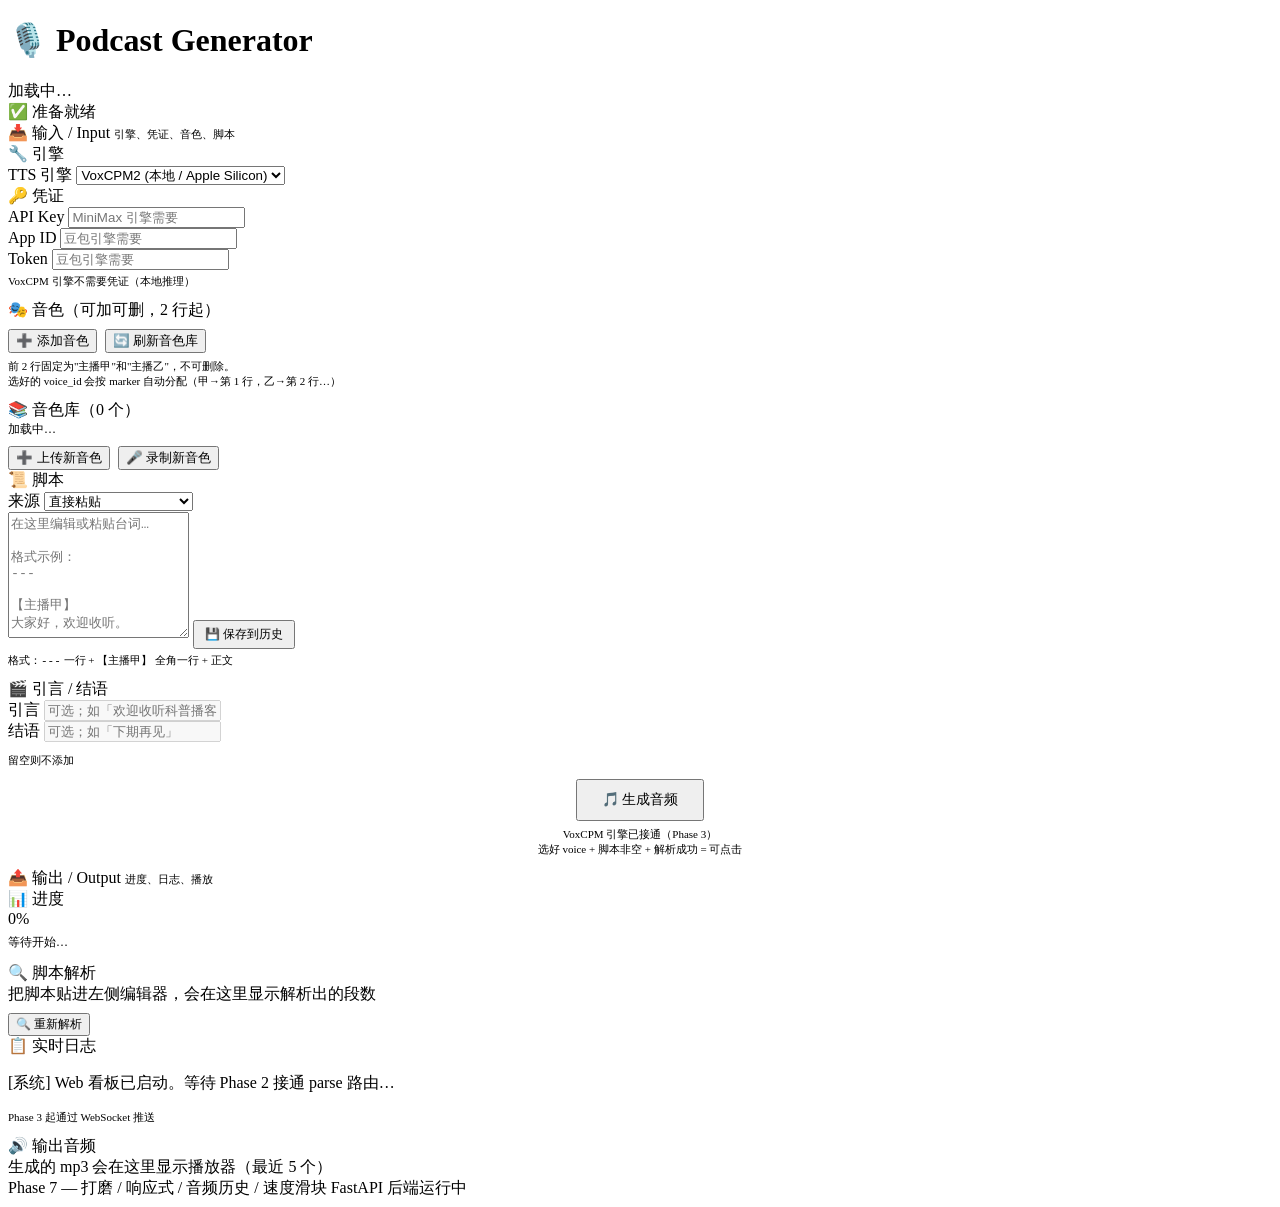
==== gui/web/static/index.html @ 58ce33dd "Initial commit: Web-based podcast generator (3 TTS engines) Patient-education podcast generator that" ====
<!DOCTYPE html>
<html lang="zh-CN">
<head>
  <meta charset="UTF-8">
  <meta name="viewport" content="width=device-width, initial-scale=1.0">
  <title>Podcast Generator — Web 看板</title>
  <link rel="stylesheet" href="/static/css/theme.css">
</head>
<body>
  <div class="app-root">
    <!-- 头部 -->
    <header class="app-header">
      <div>
        <h1>🎙️ Podcast Generator</h1>
        <span class="version" id="version-tag">加载中…</span>
      </div>
      <div>
        <span id="ws-status" class="disconnected"></span>
        <span id="status-text" class="status-ok">✅ 准备就绪</span>
      </div>
    </header>

    <!-- 两栏主体 -->
    <main class="app-body">
      <!-- ========== 左栏：输入 ========== -->
      <section class="column column-left">
        <div class="column-header">
          <span>📥 输入 / Input</span>
          <span style="font-size:11px; color:var(--color-text-light);">引擎、凭证、音色、脚本</span>
        </div>
        <div class="column-body">

          <!-- 引擎选择 -->
          <div class="section">
            <div class="section-title">🔧 引擎</div>
            <div class="form-row">
              <label class="form-label">TTS 引擎</label>
              <select id="engine-select" class="form-select">
                <option value="voxcpm">VoxCPM2 (本地 / Apple Silicon)</option>
                <option value="minimax">MiniMax (云端)</option>
                <option value="doubao">豆包 / 火山 (云端)</option>
              </select>
            </div>
          </div>

          <!-- 凭证 -->
          <div class="section">
            <div class="section-title">🔑 凭证</div>
            <div class="form-row">
              <label class="form-label">API Key</label>
              <input type="password" class="form-input" id="cred-api-key"
                     placeholder="MiniMax 引擎需要">
            </div>
            <div class="form-row">
              <label class="form-label">App ID</label>
              <input type="text" class="form-input" id="cred-app-id"
                     placeholder="豆包引擎需要">
            </div>
            <div class="form-row">
              <label class="form-label">Token</label>
              <input type="password" class="form-input" id="cred-token"
                     placeholder="豆包引擎需要">
            </div>
            <p style="font-size:11px; color:var(--color-text-light); margin-top:4px;"
               id="cred-hint">
              VoxCPM 引擎不需要凭证（本地推理）
            </p>
            <p id="cred-status" style="font-size:11px; margin-top:2px;"></p>
          </div>

          <!-- 音色列表（动态） -->
          <div class="section">
            <div class="section-title">🎭 音色（可加可删，2 行起）</div>
            <div id="voice-rows">
              <!-- JS 动态插入 -->
            </div>
            <button class="btn btn-secondary" id="add-voice-btn" style="margin-top:8px;">
              ➕ 添加音色
            </button>
            <button class="btn btn-ghost" id="reload-voices-btn" style="margin-top:8px; margin-left:4px;">
              🔄 刷新音色库
            </button>
            <p style="font-size:11px; color:var(--color-text-light); margin-top:6px;">
              前 2 行固定为"主播甲"和"主播乙"，不可删除。<br>
              选好的 voice_id 会按 marker 自动分配（甲→第 1 行，乙→第 2 行…）
            </p>
          </div>

          <!-- 音色库预览 -->
          <div class="section">
            <div class="section-title">📚 音色库（<span id="voice-count">0</span> 个）</div>
            <div id="voice-library-list" style="font-size:12px; max-height:240px; overflow-y:auto;">
              <div class="placeholder"><div>加载中…</div></div>
            </div>
            <button class="btn btn-secondary" id="upload-voice-btn" style="margin-top:8px;">
              ➕ 上传新音色
            </button>
            <button class="btn btn-ghost" id="record-voice-btn" style="margin-top:8px; margin-left:4px;">
              🎤 录制新音色
            </button>
            <input type="file" id="voice-file-input" accept=".wav,audio/wav"
                   style="display:none;">
            <div id="record-panel" style="display:none; margin-top:8px; padding:8px;
                                          background:var(--color-cream); border-radius:6px;">
              <div style="font-size:12px; margin-bottom:6px;">点击 🎤 开始录音，再点一次停止</div>
              <button class="btn btn-primary" id="record-toggle-btn">🎤 开始</button>
              <span id="record-status" style="margin-left:8px; font-size:12px; color:var(--color-text-light);">未录音</span>
              <div id="record-result" style="margin-top:8px;"></div>
            </div>
          </div>

          <!-- 脚本编辑器 -->
          <div class="section">
            <div class="section-title">📜 脚本</div>
            <div class="form-row">
              <label class="form-label">来源</label>
              <select id="script-source" class="form-select">
                <option value="paste">直接粘贴</option>
                <option value="import">导入历史</option>
                <option value="ai">AI 生成 (MiniMax M3)</option>
              </select>
            </div>

            <!-- 直接粘贴：默认就显示 textarea -->
            <div id="source-paste" class="source-panel">
              <textarea id="script-editor" class="form-textarea" rows="8"
                        placeholder="在这里编辑或粘贴台词…

格式示例：
---

【主播甲】
大家好，欢迎收听。

---

【主播乙】
今天聊脾脏硬度。"></textarea>
              <button class="btn btn-ghost" id="save-script-btn"
                      style="margin-top:6px; font-size:12px; padding:4px 10px;">
                💾 保存到历史
              </button>
            </div>

            <!-- 导入历史：下拉选一个 -->
            <div id="source-import" class="source-panel" style="display:none;">
              <p style="font-size:12px; color:var(--color-text-light); margin-bottom:6px;">
                选一个历史脚本，会自动填到上方编辑器
              </p>
              <select id="recent-scripts-select" class="form-select">
                <option>加载中…</option>
              </select>
              <button class="btn btn-secondary" id="load-recent-btn"
                      style="margin-top:6px;">
                📥 加载到编辑器
              </button>
              <button class="btn btn-ghost" id="refresh-recent-btn"
                      style="margin-top:6px; margin-left:4px; font-size:12px;">
                🔄 刷新列表
              </button>
            </div>

            <!-- AI 生成：填表 -->
            <div id="source-ai" class="source-panel" style="display:none;">
              <div class="form-row">
                <label class="form-label">主题 *</label>
                <input type="text" class="form-input" id="ai-topic"
                       placeholder="如：高血压患者能不能吃鸡蛋">
              </div>
              <div class="form-row">
                <label class="form-label">原始素材</label>
                <textarea id="ai-context" class="form-textarea" rows="3"
                          placeholder="可空。粘贴文章 / 论文 / 笔记，LLM 会基于此改写"></textarea>
              </div>
              <div class="form-row">
                <label class="form-label">附加要求</label>
                <input type="text" class="form-input" id="ai-custom"
                       placeholder="可空。如「风格再幽默一点」「加入一个病人提问环节」">
              </div>
              <div class="form-row">
                <label class="form-label">主持人</label>
                <select id="ai-n-speakers" class="form-select">
                  <option value="2">2 主持人（甲+乙）</option>
                  <option value="3">3 主持人（甲+乙+护士）</option>
                </select>
              </div>
              <button class="btn btn-primary" id="ai-generate-btn"
                      style="margin-top:6px;">
                🤖 生成脚本
              </button>
              <p style="font-size:11px; color:var(--color-text-light); margin-top:6px;"
                 id="ai-hint">
                需 MiniMax API key（应已从 config.json 加载）
              </p>
            </div>

            <p style="font-size:11px; color:var(--color-text-light); margin-top:4px;">
              格式：<code>---</code> 一行 + <code>【主播甲】</code> 全角一行 + 正文
            </p>
          </div>

          <!-- intro / outro -->
          <div class="section">
            <div class="section-title">🎬 引言 / 结语</div>
            <div class="form-row">
              <label class="form-label">引言</label>
              <input type="text" class="form-input" id="intro-text"
                     placeholder="可选；如「欢迎收听科普播客」" disabled>
            </div>
            <div class="form-row">
              <label class="form-label">结语</label>
              <input type="text" class="form-input" id="outro-text"
                     placeholder="可选；如「下期再见」" disabled>
            </div>
            <p style="font-size:11px; color:var(--color-text-light);">
              留空则不添加
            </p>
          </div>

          <!-- 生成按钮 -->
          <div class="section" style="text-align:center;">
            <button class="btn btn-primary" id="generate-btn"
                    style="font-size:14px; padding:10px 24px;">
              🎵 生成音频
            </button>
            <p style="font-size:11px; color:var(--color-text-light); margin-top:6px;">
              VoxCPM 引擎已接通（Phase 3）<br>
              选好 voice + 脚本非空 + 解析成功 = 可点击
            </p>
          </div>

        </div>
      </section>

      <!-- ========== 右栏：输出 ========== -->
      <section class="column column-right">
        <div class="column-header">
          <span>📤 输出 / Output</span>
          <span style="font-size:11px; color:var(--color-text-light);">进度、日志、播放</span>
        </div>
        <div class="column-body">

          <!-- 进度 -->
          <div class="section">
            <div class="section-title">📊 进度</div>
            <div class="progress">
              <div class="progress-bar" id="progress-bar" style="width:0%">0%</div>
            </div>
            <p id="progress-text" style="font-size:12px; margin-top:6px; color:var(--color-text-light);">
              等待开始…
            </p>
          </div>

          <!-- 解析预览 -->
          <div class="section">
            <div class="section-title">🔍 脚本解析</div>
            <div id="parse-preview" class="placeholder">
              <div>把脚本贴进左侧编辑器，会在这里显示解析出的段数</div>
            </div>
            <button class="btn btn-secondary" id="parse-btn"
                    style="margin-top:8px; font-size:12px;">
              🔍 重新解析
            </button>
          </div>

          <!-- 日志 -->
          <div class="section">
            <div class="section-title">📋 实时日志</div>
            <div id="log-box" class="log-box">
              <p class="log-line log-info">[系统] Web 看板已启动。等待 Phase 2 接通 parse 路由…</p>
            </div>
            <p style="font-size:11px; color:var(--color-text-light); margin-top:4px;">
              Phase 3 起通过 WebSocket 推送
            </p>
          </div>

          <!-- 音频播放 -->
          <div class="section">
            <div class="section-title">🔊 输出音频</div>
            <div id="audio-player-area" class="placeholder">
              <div>生成的 mp3 会在这里显示播放器（最近 5 个）</div>
            </div>
            <button class="btn btn-ghost" id="clear-audio-btn"
                    style="margin-top:6px; font-size:11px; display:none;">
              🗑 清空
            </button>
          </div>

        </div>
      </section>
    </main>

    <!-- 底部状态栏 -->
    <footer class="app-footer">
      <span>Phase 7 — 打磨 / 响应式 / 音频历史 / 速度滑块</span>
      <span id="footer-status">FastAPI 后端运行中</span>
    </footer>
  </div>

  <script src="/static/js/app.js"></script>
</body>
</html>
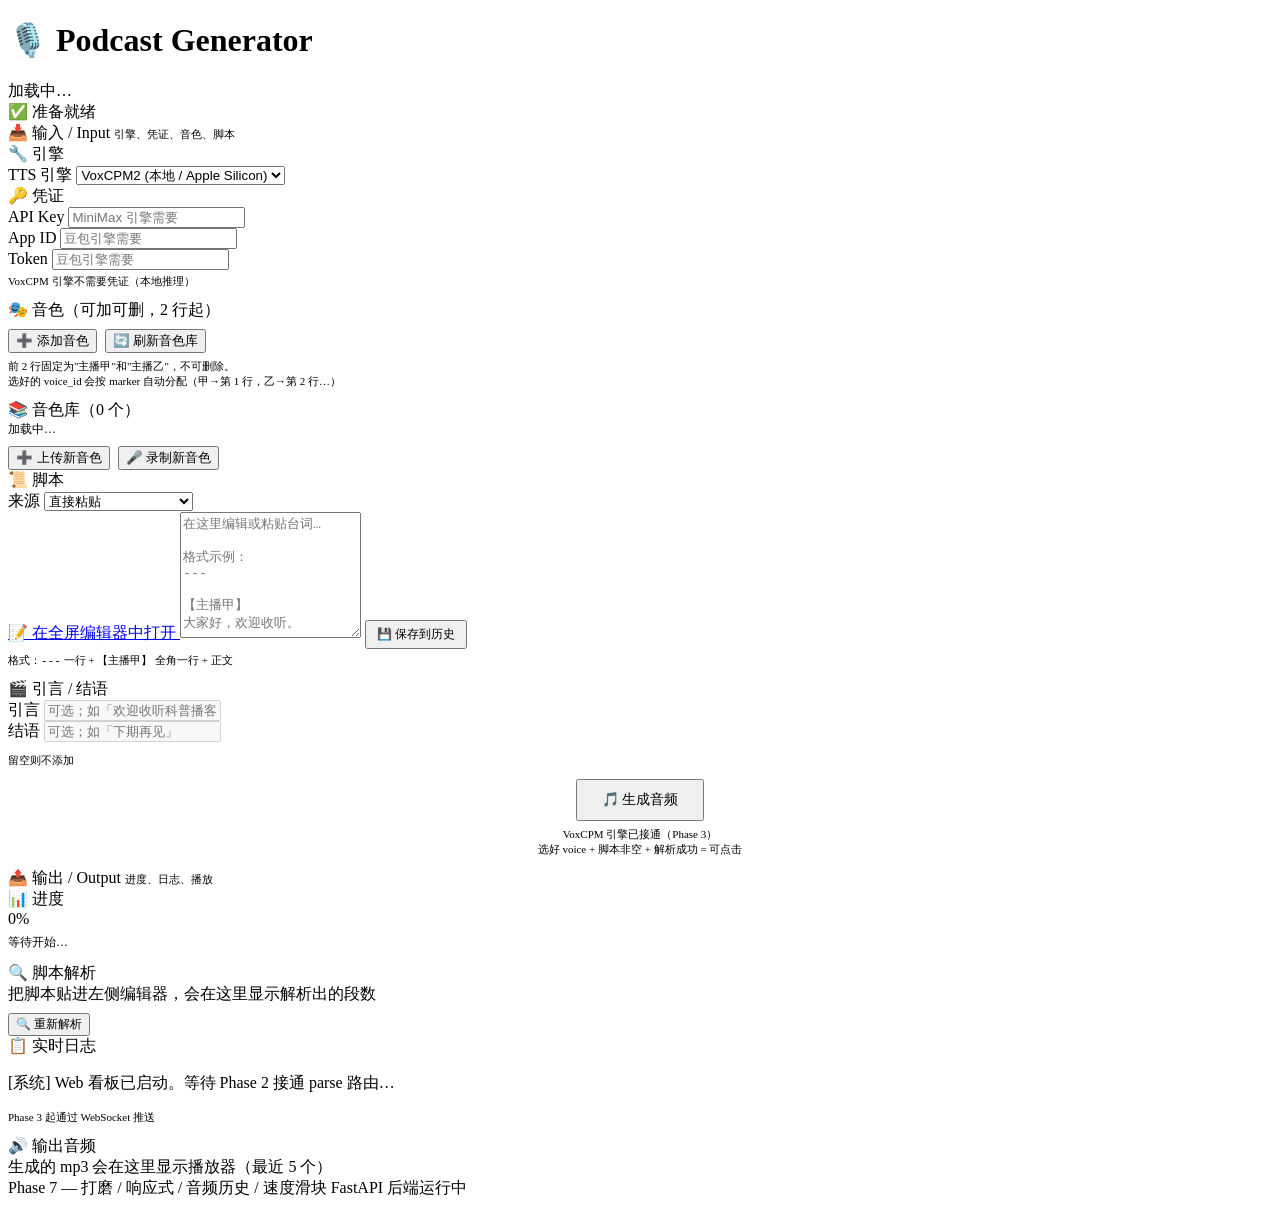
==== commit dc08823e: "feat(editor): add 'open in editor' link on home page" ====
--- a/gui/web/static/index.html
+++ b/gui/web/static/index.html
@@ -123,6 +123,9 @@
 
             <!-- 直接粘贴：默认就显示 textarea -->
             <div id="source-paste" class="source-panel">
+              <a href="/editor" target="_blank" class="btn btn-secondary btn-small" style="margin-bottom: 6px;">
+                📝 在全屏编辑器中打开
+              </a>
               <textarea id="script-editor" class="form-textarea" rows="8"
                         placeholder="在这里编辑或粘贴台词…
 
@@ -163,6 +166,13 @@
             <!-- AI 生成：填表 -->
             <div id="source-ai" class="source-panel" style="display:none;">
               <div class="form-row">
+                <label class="form-label">AI 引擎 *</label>
+                <select id="ai-engine" class="form-select">
+                  <option value="minimax">MiniMax M3（云端 chat · 支持 2/3 主持）</option>
+                  <option value="doubao">豆包 PodcastTTS（云端 WebSocket · 硬 2 主持）</option>
+                </select>
+              </div>
+              <div class="form-row">
                 <label class="form-label">主题 *</label>
                 <input type="text" class="form-input" id="ai-topic"
                        placeholder="如：高血压患者能不能吃鸡蛋">
@@ -177,7 +187,7 @@
                 <input type="text" class="form-input" id="ai-custom"
                        placeholder="可空。如「风格再幽默一点」「加入一个病人提问环节」">
               </div>
-              <div class="form-row">
+              <div class="form-row" id="ai-n-speakers-row">
                 <label class="form-label">主持人</label>
                 <select id="ai-n-speakers" class="form-select">
                   <option value="2">2 主持人（甲+乙）</option>
